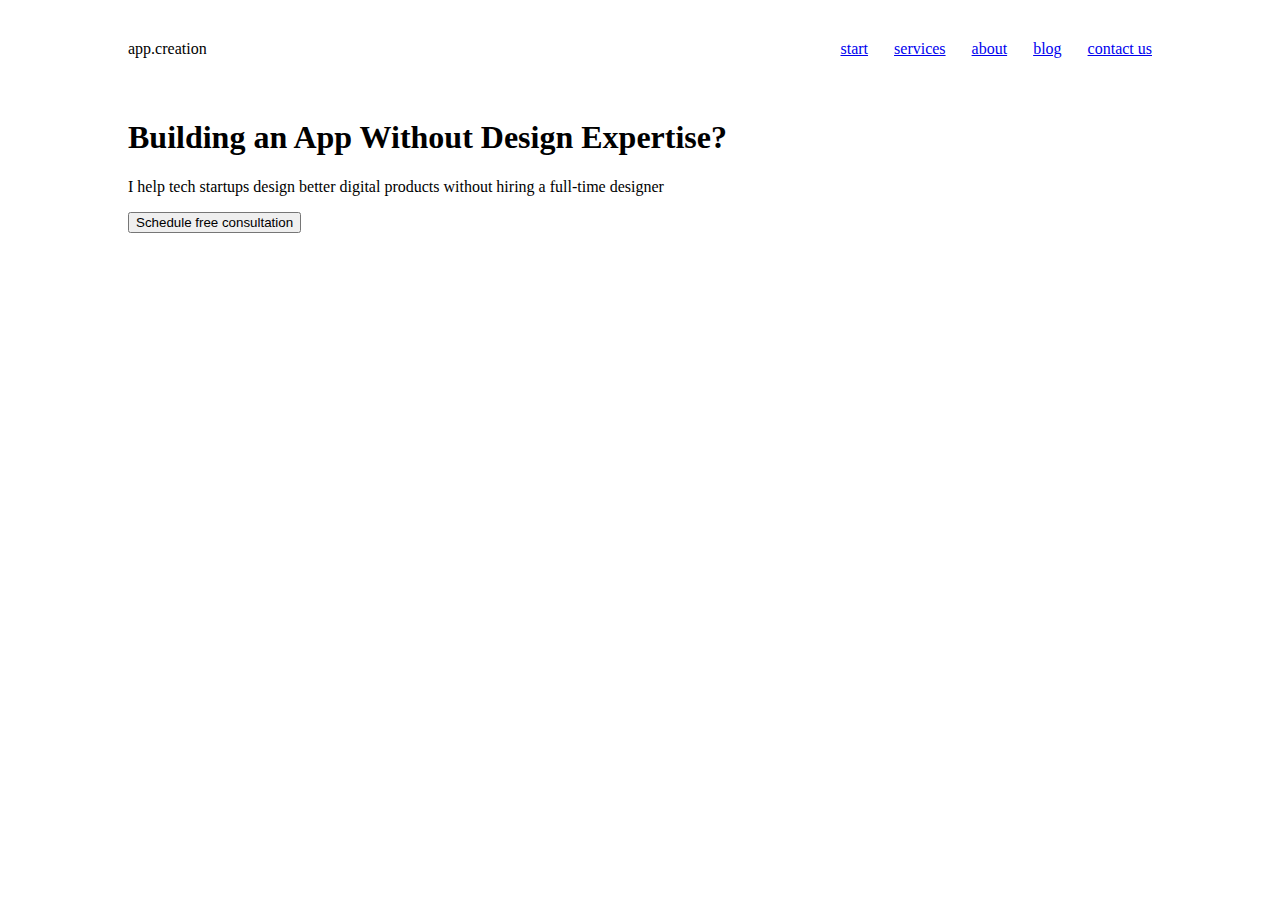
==== index.html @ 87cbea93 "style of the site" ====
<!DOCTYPE html>
<html>
  <head>
    <meta charset="utf-8">
    <title>My first site</title>
    <link rel="stylesheet" href="styles.css">
    <link rel="stylesheet" href="fonts.css">
    <link href="https://fonts.googleapis.com/css2?family=Roboto&display=swap" rel="stylesheet">
  <body>
    <div class="wrapper">
    <header class="header">
      <div class="logo">app.creation</div>
      <nav class="menu">
        <a class="menu__item" href="#">start</a>
        <a class="menu__item" href="#">services</a>
        <a class="menu__item" href="#">about</a>
        <a class="menu__item" href="#">blog</a>
        <a class="menu__item" href="#">contact us</a>
      </nav>
    </header>
    <section class="main-section">
      <main class="main-content">
        <h1 class="main-content__title">Building an App Without Design Expertise?</h1>
        <p  class="main-content__subtitle">I help tech startups design better digital products without hiring a full-time designer</p>
        <button class="main-content__button" type="button" name="button">Schedule free consultation</button>
      </main>
      <div class="image-content">
        <img class="image-content__image" src="" alt="">
      </div>
    </section>
  </div>
  </body>
</html>
---- styles.css ----
.title {
  font-family: 'Roboto', sans-serif;
}
.menu__item {
  padding: 0 13px;
}
.wrapper {
  margin: auto;
  width: 80%;
}
.logo, .menu {
  display: inline-block;
}
.logo {
  margin-right: 50%
}
.header {
  display: flex;
  justify-content: space-between;
}
.logo {
  padding: 40px 0;
}
.menu {
  display: flex;
  align-items: center;
}
body {
  margin: 0;
}
.menu__item:last-child {
  padding-right: 0;
}
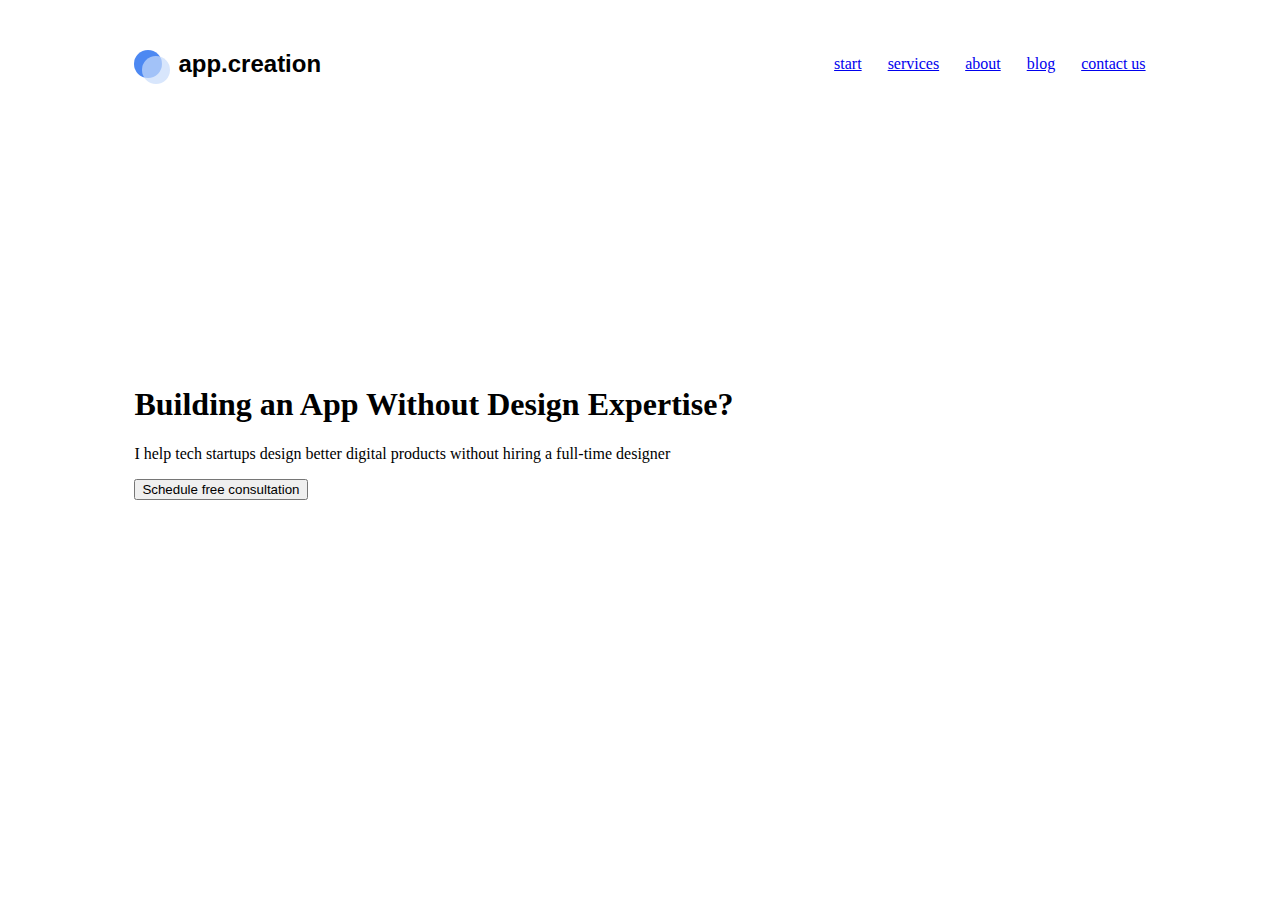
==== commit b8ba8b78: "creating a logo" ====
--- a/index.html
+++ b/index.html
@@ -9,7 +9,11 @@
   <body>
     <div class="wrapper">
     <header class="header">
-      <div class="logo">app.creation</div>
+      <div class="logo">
+        <div class="logo__circle logo__circle_color_dark-blue"></div>
+        <div class="logo__circle logo__circle_color_blue"></div>
+        app.creation
+      </div>
       <nav class="menu">
         <a class="menu__item" href="#">start</a>
         <a class="menu__item" href="#">services</a>
--- a/styles.css
+++ b/styles.css
@@ -1,33 +1,62 @@
 .title {
   font-family: 'Roboto', sans-serif;
+}
+.body {
+  margin: 0;
+}
+.header {
+  display: flex;
+
+  justify-content: space-between;
+}
+.wrapper {
+  margin: auto;
+
+  width: 80%;
+}
+.logo,.menu {
+  Display: inline-block;
 }
 .menu__item {
   padding: 0 13px;
 }
-.wrapper {
+. "wrapper"{
   margin: auto;
+
   width: 80%;
 }
-.logo, .menu {
-  display: inline-block;
+.logo {
+  position: relative;
+  padding: 40px 0;
+  padding-left: 44px;
+  font: bold 24px/31px pt_serif, arial, helvetica, sans-serif;
 }
-.logo {
-  margin-right: 50%
+.logo__circle {
+  position: absolute;
+  left: 0;
+  top: 50%;
+  transform: translateY(-50%);
+  width: 28px;
+  height: 28px;
+  border-radius: 50%;
+  opacity: .7;
 }
-.header {
-  display: flex;
-  justify-content: space-between;
+.logo__circle_color_blue {
+  left: 8px;
+  top: 56%;
+  background: #C8DBFB;
 }
-.logo {
-  padding: 40px 0;
+.logo__circle_color_dark-blue {
+  background: #0056EC;
 }
 .menu {
   display: flex;
+
   align-items: center;
-}
-body {
-  margin: 0;
 }
 .menu__item:last-child {
   padding-right: 0;
 }
+.main-content__title {
+  padding-top: 246px;
+}
--- a/fonts.css
+++ b/fonts.css
@@ -0,0 +1,44 @@
+/*! Generated by Font Squirrel (https://www.fontsquirrel.com) on October 28, 2020 */
+
+
+
+@font-face {
+    font-family: 'pt_serifbold';
+    src: url('fonts/ptserif-bold-webfont.woff') format('woff');
+    font-weight: normal;
+    font-style: normal;
+
+}
+
+
+
+
+@font-face {
+    font-family: 'pt_serifbold_italic';
+    src: url('fonts/ptserif-bolditalic-webfont.woff') format('woff');
+    font-weight: normal;
+    font-style: normal;
+
+}
+
+
+
+
+@font-face {
+    font-family: 'pt_serifitalic';
+    src: url('fonts/ptserif-italic-webfont.woff') format('woff');
+    font-weight: normal;
+    font-style: normal;
+
+}
+
+
+
+
+@font-face {
+    font-family: 'pt_serif';
+    src: url('fonts/ptserif-regular-webfont.woff') format('woff');
+    font-weight: normal;
+    font-style: normal;
+
+}
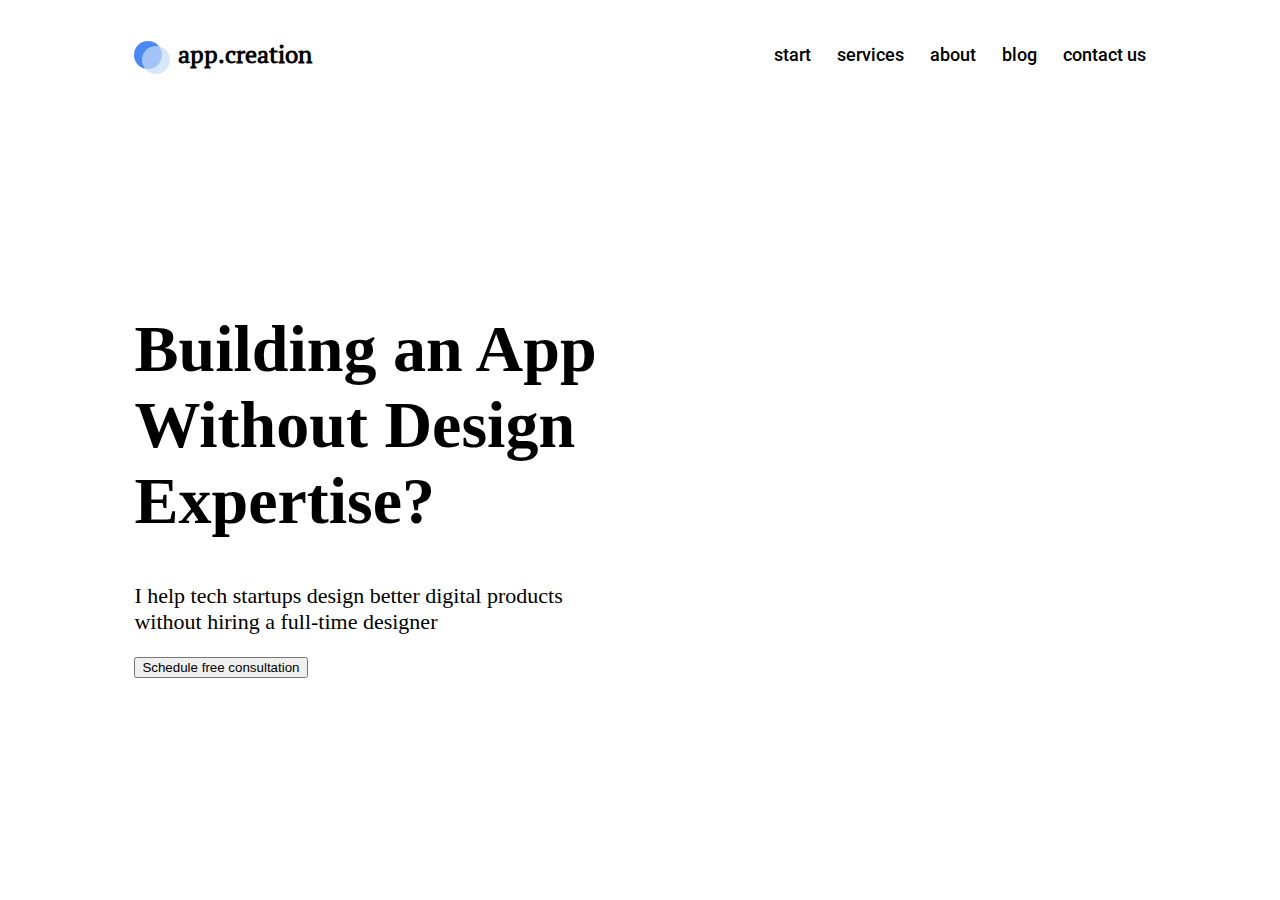
==== commit a5799192: "numb 11" ====
--- a/index.html
+++ b/index.html
@@ -16,7 +16,7 @@
       </div>
       <nav class="menu">
         <a class="menu__item" href="#">start</a>
-        <a class="menu__item" href="#">services</a>
+        <a class="menu__item menu__item_active" href="#">services</a>
         <a class="menu__item" href="#">about</a>
         <a class="menu__item" href="#">blog</a>
         <a class="menu__item" href="#">contact us</a>
--- a/styles.css
+++ b/styles.css
@@ -18,19 +18,28 @@
   Display: inline-block;
 }
 .menu__item {
-  padding: 0 13px;
+  position: relative;
+  font: 500 18px/21px 'Roboto', sans-serif, arial, helvetica;
+  margin-right: 26px;
+  color: #000;
+  text-decoration: none;
 }
-. "wrapper"{
-  margin: auto;
-
-  width: 80%;
+.menu__item_active::after {
+  position: absolute;
+  display: block;
+  content: ";
+  left: 0;
+  width: 100%;
+  height: 3px;
+  background: #0056ec;
 }
 .logo {
   position: relative;
-  padding: 40px 0;
+  padding: 31px 0;
   padding-left: 44px;
-  font: bold 24px/31px pt_serif, arial, helvetica, sans-serif;
+  font: bold 24px/31px 'pt_serif', arial, helvetica, sans-serif;
 }
+
 .logo__circle {
   position: absolute;
   left: 0;
@@ -39,15 +48,17 @@
   width: 28px;
   height: 28px;
   border-radius: 50%;
-  opacity: .7;
+  opacity: 0.7;
 }
+
 .logo__circle_color_blue {
   left: 8px;
   top: 56%;
-  background: #C8DBFB;
+  background: #c8dbfb;
 }
+
 .logo__circle_color_dark-blue {
-  background: #0056EC;
+  background: #0056ec;
 }
 .menu {
   display: flex;
@@ -55,8 +66,17 @@
   align-items: center;
 }
 .menu__item:last-child {
-  padding-right: 0;
+  margin-right: 0;
 }
 .main-content__title {
-  padding-top: 246px;
+  padding-top: 166px;
+  font-size: 66px;
+  font-family: 'pt_serifbold';
+  width: calc(2em * 5);
 }
+.main-content__subtitle {
+  font-size: 22px;
+  line-height: 26px;
+  width: 455px;
+  left: calc(50% - 455px/2 - 537.5px);
+}
--- a/fonts.css
+++ b/fonts.css
@@ -1,44 +1,28 @@
 /*! Generated by Font Squirrel (https://www.fontsquirrel.com) on October 28, 2020 */
-
-
+@font-face {
+  font-family: 'pt_serifbold';
+  src: url('fonts/ptserif-bold-webfont.woff') format('woff');
+  font-weight: normal;
+  font-style: normal;
+}
 
 @font-face {
-    font-family: 'pt_serifbold';
-    src: url('fonts/ptserif-bold-webfont.woff') format('woff');
-    font-weight: normal;
-    font-style: normal;
-
+  font-family: 'pt_serifbold_italic';
+  src: url('fonts/ptserif-bolditalic-webfont.woff') format('woff');
+  font-weight: normal;
+  font-style: normal;
 }
 
-
-
+@font-face {
+  font-family: 'pt_serifitalic';
+  src: url('fonts/ptserif-italic-webfont.woff') format('woff');
+  font-weight: normal;
+  font-style: normal;
+}
 
 @font-face {
-    font-family: 'pt_serifbold_italic';
-    src: url('fonts/ptserif-bolditalic-webfont.woff') format('woff');
-    font-weight: normal;
-    font-style: normal;
-
+  font-family: 'pt_serif';
+  src: url('fonts/ptserif-regular-webfont.woff') format('woff');
+  font-weight: normal;
+  font-style: normal;
 }
-
-
-
-
-@font-face {
-    font-family: 'pt_serifitalic';
-    src: url('fonts/ptserif-italic-webfont.woff') format('woff');
-    font-weight: normal;
-    font-style: normal;
-
-}
-
-
-
-
-@font-face {
-    font-family: 'pt_serif';
-    src: url('fonts/ptserif-regular-webfont.woff') format('woff');
-    font-weight: normal;
-    font-style: normal;
-
-}
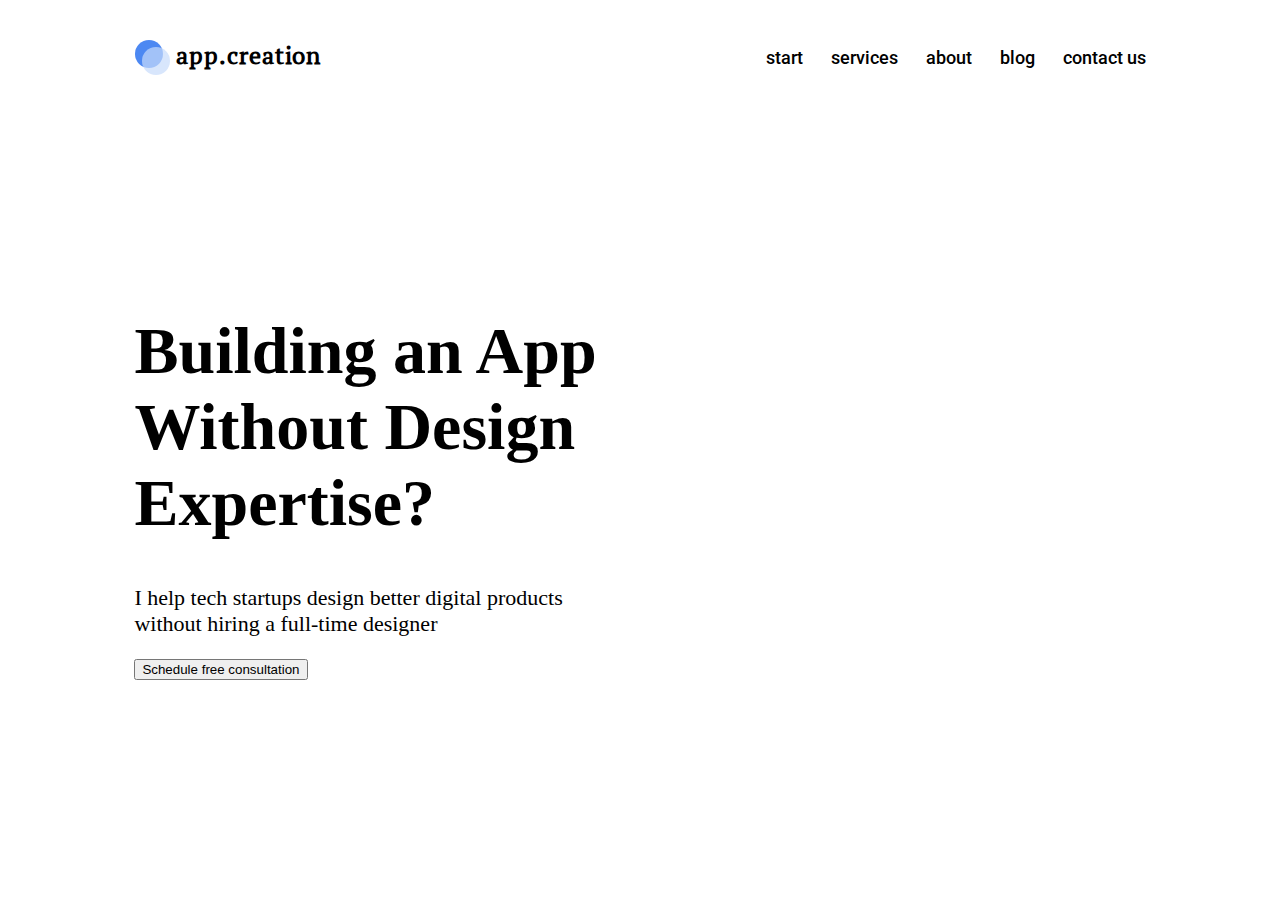
==== commit 82aa170c: "menu numb 1" ====
--- a/index.html
+++ b/index.html
@@ -16,7 +16,7 @@
       </div>
       <nav class="menu">
         <a class="menu__item" href="#">start</a>
-        <a class="menu__item menu__item_active" href="#">services</a>
+        <a class="menu__item" href="#">services</a>
         <a class="menu__item" href="#">about</a>
         <a class="menu__item" href="#">blog</a>
         <a class="menu__item" href="#">contact us</a>
--- a/styles.css
+++ b/styles.css
@@ -20,30 +20,36 @@
 .menu__item {
   position: relative;
   font: 500 18px/21px 'Roboto', sans-serif, arial, helvetica;
-  margin-right: 26px;
+  margin-right: 28px;
   color: #000;
   text-decoration: none;
+  transition: opacity .5s;
+  top: 2px;
 }
-.menu__item_active::after {
+
+.menu__item:after {
   position: absolute;
   display: block;
-  content: ";
+  content: "";
   left: 0;
   width: 100%;
   height: 3px;
   background: #0056ec;
+  opacity: 0;
+  transition: opacity .5s;
 }
 .logo {
   position: relative;
-  padding: 31px 0;
-  padding-left: 44px;
-  font: bold 24px/31px 'pt_serif', arial, helvetica, sans-serif;
+  padding: 32px 0;
+  padding-left: 42px;
+  font: 700 24px/31px 'pt_serif', arial, helvetica, sans-serif;
+  letter-spacing: 0.9px;
 }
 
 .logo__circle {
   position: absolute;
-  left: 0;
-  top: 50%;
+  left: 1px;
+  top: 48%;
   transform: translateY(-50%);
   width: 28px;
   height: 28px;
@@ -68,15 +74,22 @@
 .menu__item:last-child {
   margin-right: 0;
 }
+.menu__item:hover {
+  opacity: 0.5;
+}
+.menu__item:hover:after,.menu__item_active:after {
+  opacity: 1;
+  width: 100%;
+}
 .main-content__title {
   padding-top: 166px;
   font-size: 66px;
-  font-family: 'pt_serifbold';
   width: calc(2em * 5);
 }
+
 .main-content__subtitle {
   font-size: 22px;
   line-height: 26px;
   width: 455px;
-  left: calc(50% - 455px/2 - 537.5px);
+  left: calc(50% - 455px / 2 - 537.5px);
 }
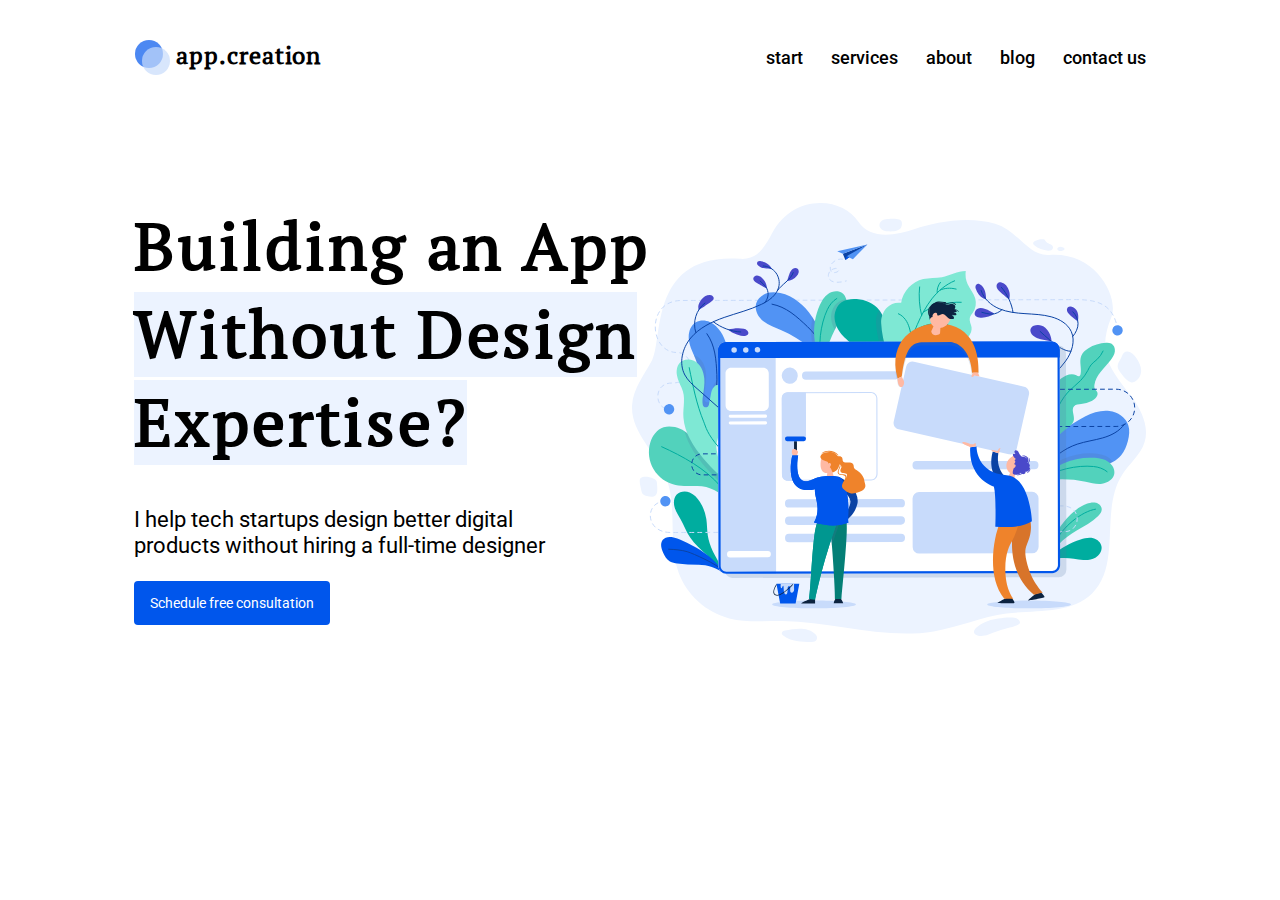
==== commit ba26b4b7: "main content" ====
--- a/index.html
+++ b/index.html
@@ -22,16 +22,17 @@
         <a class="menu__item" href="#">contact us</a>
       </nav>
     </header>
-    <section class="main-section">
-      <main class="main-content">
-        <h1 class="main-content__title">Building an App Without Design Expertise?</h1>
-        <p  class="main-content__subtitle">I help tech startups design better digital products without hiring a full-time designer</p>
-        <button class="main-content__button" type="button" name="button">Schedule free consultation</button>
-      </main>
+    <section class="main">
+        <h1 class="main__title">Building an App
+          <span class="main__title-text_highlight">Without Design Expertise?
+          </span>
+        </h1>
+        <p  class="main__subtitle">I help tech startups design better digital products without hiring a full-time designer</p>
+        <a class="main__button" href="#">Schedule free consultation</a>
+    </section>
       <div class="image-content">
         <img class="image-content__image" src="" alt="">
       </div>
-    </section>
   </div>
   </body>
 </html>
--- a/styles.css
+++ b/styles.css
@@ -6,7 +6,7 @@
 }
 .header {
   display: flex;
-
+  margin-bottom: 100px;
   justify-content: space-between;
 }
 .wrapper {
@@ -23,11 +23,11 @@
   margin-right: 28px;
   color: #000;
   text-decoration: none;
-  transition: opacity .5s;
+  transition: opacity 0.5s;
   top: 2px;
 }
 
-.menu__item:after {
+.menu__item::after {
   position: absolute;
   display: block;
   content: "";
@@ -36,7 +36,7 @@
   height: 3px;
   background: #0056ec;
   opacity: 0;
-  transition: opacity .5s;
+  transition: opacity 0.5s;
 }
 .logo {
   position: relative;
@@ -74,22 +74,55 @@
 .menu__item:last-child {
   margin-right: 0;
 }
+
 .menu__item:hover {
   opacity: 0.5;
 }
-.menu__item:hover:after,.menu__item_active:after {
+
+.menu__item:hover::after,
+.menu__item_active::after {
   opacity: 1;
   width: 100%;
 }
-.main-content__title {
-  padding-top: 166px;
+.main__title {
+  margin: 0 0 40px 0;
+  font: 700 85px/66px 'pt_serif', arial, helvetica, sans-serif;
   font-size: 66px;
   width: calc(2em * 5);
+  top: 318px;
+  align-items: center;
+  line-height: 88px;
+  letter-spacing: 2.9px;
 }
 
-.main-content__subtitle {
+.main__subtitle {
+  margin-top: 0 0 41px 0;
+  font: 18px/21px 'Roboto', sans-serif, arial, helvetica;
   font-size: 22px;
   line-height: 26px;
   width: 455px;
-  left: calc(50% - 455px / 2 - 537.5px);
+  color: 000;
+  height: 52px;
 }
+.main {
+  padding: 0 63% 100px 0;
+  background: top right no-repeat url(img/img.svg);
+}
+
+.main__button {
+  display: inline-block;
+  padding: 14px 16px;
+  background: #0056EC;
+  font: 14px/16px 'Roboto', sans-serif, arial, helvetica;
+  text-decoration: none;
+  color: #fff;
+  border-radius: 4px;
+  transition: opacity 0.5s;
+}
+.main__button:hover {
+  opacity: 0.5;
+}
+
+.main__title-text_highlight {
+  background: #ecf3ff;
+}
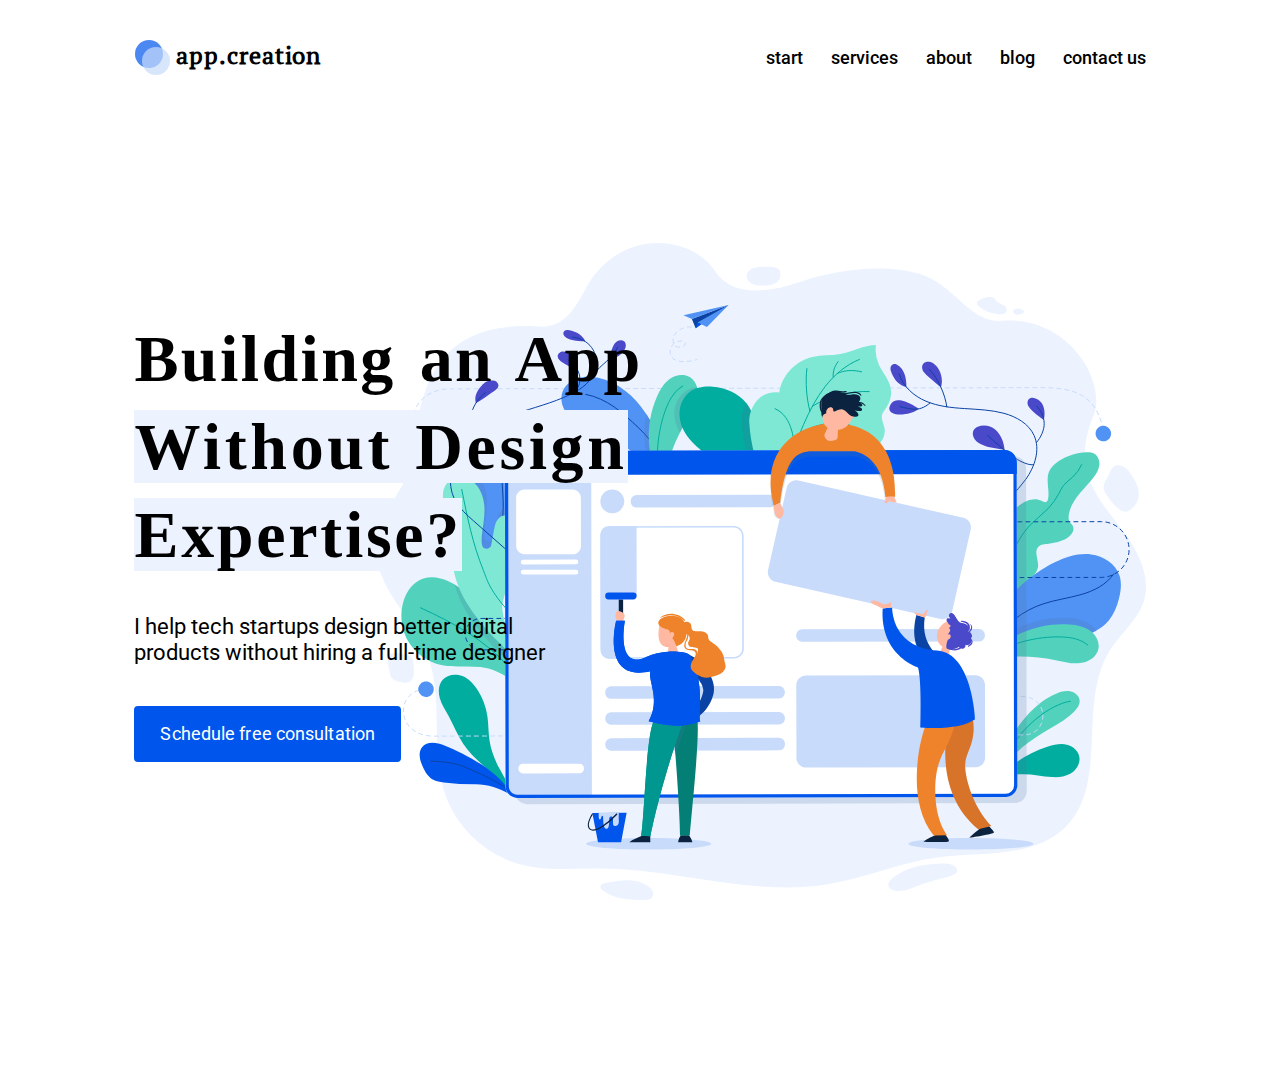
==== commit 76d94c2e: "numb 99" ====
--- a/index.html
+++ b/index.html
@@ -24,8 +24,8 @@
     </header>
     <section class="main">
         <h1 class="main__title">Building an App
-          <span class="main__title-text_highlight">Without Design Expertise?
-          </span>
+          <span class="main__title-text_highlight">Without Design</span>
+          <span class="main__title-text_highlight1">Expertise?</span>
         </h1>
         <p  class="main__subtitle">I help tech startups design better digital products without hiring a full-time designer</p>
         <a class="main__button" href="#">Schedule free consultation</a>
--- a/styles.css
+++ b/styles.css
@@ -6,7 +6,7 @@
 }
 .header {
   display: flex;
-  margin-bottom: 100px;
+  margin-bottom: 140px;
   justify-content: space-between;
 }
 .wrapper {
@@ -84,45 +84,58 @@
   opacity: 1;
   width: 100%;
 }
+
 .main__title {
-  margin: 0 0 40px 0;
-  font: 700 85px/66px 'pt_serif', arial, helvetica, sans-serif;
+  letter-spacing: 2.4px;
+  word-spacing: 5px;
+  margin: 0 0 35px 0;
+  padding-top: 72px;
+  font: 1070 85px/66px 'pt_serif', arial, helvetica, sans-serif;
   font-size: 66px;
   width: calc(2em * 5);
-  top: 318px;
   align-items: center;
   line-height: 88px;
-  letter-spacing: 2.9px;
 }
 
 .main__subtitle {
-  margin-top: 0 0 41px 0;
-  font: 18px/21px 'Roboto', sans-serif, arial, helvetica;
+  margin: 0 0 40px 0;
+  font: 18px/26px 'Roboto', sans-serif, arial, helvetica;
   font-size: 22px;
   line-height: 26px;
-  width: 455px;
-  color: 000;
+  width: 425px;
+  color: #000;
   height: 52px;
 }
+
 .main {
-  padding: 0 63% 100px 0;
+  padding: 0 63% 300px 0;
   background: top right no-repeat url(img/img.svg);
 }
 
 .main__button {
+  letter-spacing: 0.1px;
   display: inline-block;
-  padding: 14px 16px;
-  background: #0056EC;
-  font: 14px/16px 'Roboto', sans-serif, arial, helvetica;
+  padding: 9px 26px;
+  background: #0056ec;
+  font: 34px/38px 'Roboto', sans-serif, arial, helvetica;
   text-decoration: none;
   color: #fff;
   border-radius: 4px;
   transition: opacity 0.5s;
+  font-size: 18px;
 }
+
 .main__button:hover {
   opacity: 0.5;
 }
 
 .main__title-text_highlight {
   background: #ecf3ff;
+  letter-spacing: 3.6px;
+  word-spacing: 2px;
 }
+
+.main__title-text_highlight1 {
+  background: #ecf3ff;
+  letter-spacing: 2.7px;
+}
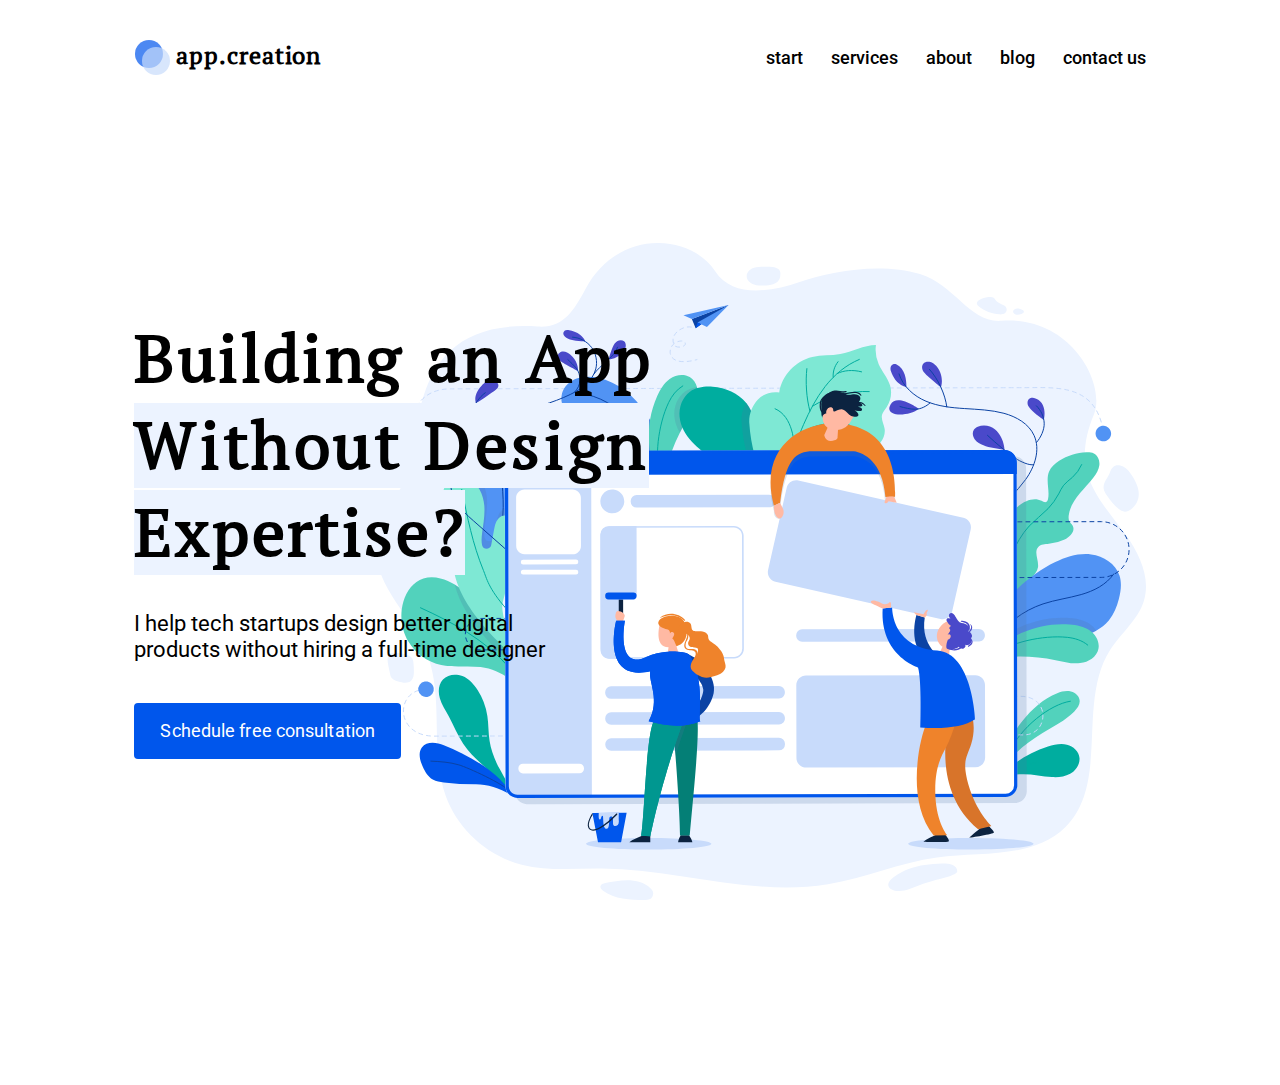
==== commit 4c7b704b: "nimb 1" ====
--- a/index.html
+++ b/index.html
@@ -5,7 +5,7 @@
     <title>My first site</title>
     <link rel="stylesheet" href="styles.css">
     <link rel="stylesheet" href="fonts.css">
-    <link href="https://fonts.googleapis.com/css2?family=Roboto&display=swap" rel="stylesheet">
+    <link href="https://fonts.googleapis.com/css2?family=Roboto:wght@500&display=swap" rel="stylesheet">
   <body>
     <div class="wrapper">
     <header class="header">
--- a/styles.css
+++ b/styles.css
@@ -90,11 +90,11 @@
   word-spacing: 5px;
   margin: 0 0 35px 0;
   padding-top: 72px;
-  font: 1070 85px/66px 'pt_serif', arial, helvetica, sans-serif;
+  font-family: 'pt_serif', arial, helvetica, sans-serif;
   font-size: 66px;
   width: calc(2em * 5);
   align-items: center;
-  line-height: 88px;
+  line-height: 87px;
 }
 
 .main__subtitle {
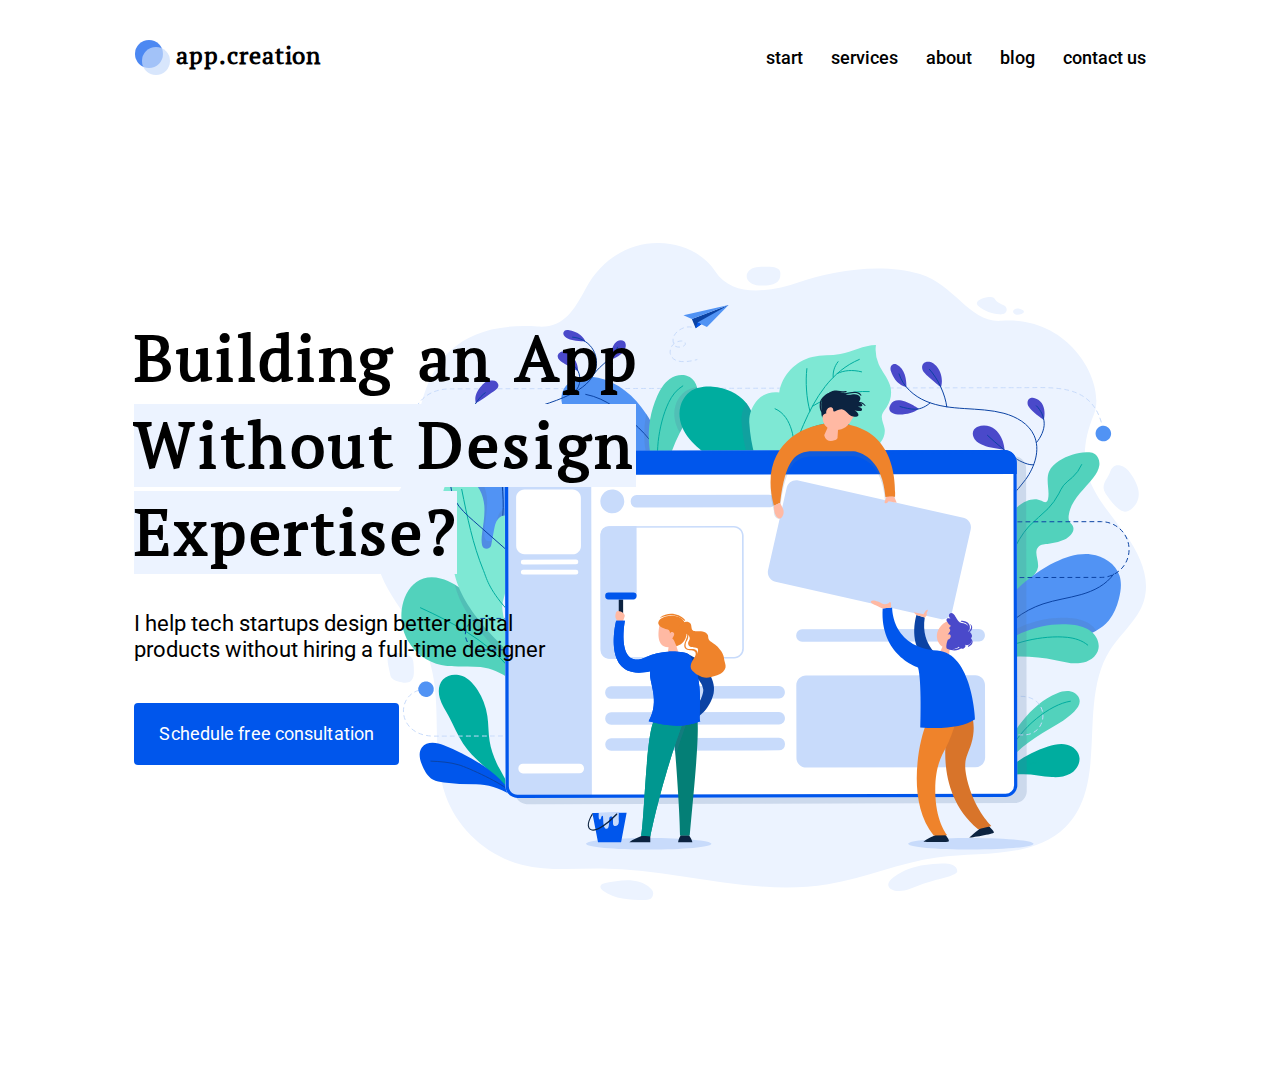
==== commit 9fb4c09b: "script JS" ====
--- a/index.html
+++ b/index.html
@@ -6,13 +6,14 @@
     <link rel="stylesheet" href="styles.css">
     <link rel="stylesheet" href="fonts.css">
     <link href="https://fonts.googleapis.com/css2?family=Roboto:wght@500&display=swap" rel="stylesheet">
+    <meta name="viewport" content="width=device-width, initial-scale=1">
   <body>
     <div class="wrapper">
     <header class="header">
       <div class="logo">
         <div class="logo__circle logo__circle_color_dark-blue"></div>
         <div class="logo__circle logo__circle_color_blue"></div>
-        app.creation
+        <div class="hidden-text">app.creation</div>
       </div>
       <nav class="menu">
         <a class="menu__item" href="#">start</a>
@@ -27,12 +28,13 @@
           <span class="main__title-text_highlight">Without Design</span>
           <span class="main__title-text_highlight1">Expertise?</span>
         </h1>
-        <p  class="main__subtitle">I help tech startups design better digital products without hiring a full-time designer</p>
+        <p  class="main__subtitle">I help tech startups design better digital products without hiring a&nbsp;full-time designer</p>
         <a class="main__button" href="#">Schedule free consultation</a>
     </section>
       <div class="image-content">
         <img class="image-content__image" src="" alt="">
       </div>
   </div>
+  <script type="text/javascript" src="./script.js"></script>
   </body>
 </html>
--- a/styles.css
+++ b/styles.css
@@ -91,7 +91,7 @@
   margin: 0 0 35px 0;
   padding-top: 72px;
   font-family: 'pt_serif', arial, helvetica, sans-serif;
-  font-size: 66px;
+  font-size: 64px;
   width: calc(2em * 5);
   align-items: center;
   line-height: 87px;
@@ -100,10 +100,9 @@
 .main__subtitle {
   margin: 0 0 40px 0;
   font: 18px/26px 'Roboto', sans-serif, arial, helvetica;
-  font-size: 22px;
+  font-size: 21.6px;
   line-height: 26px;
   width: 425px;
-  color: #000;
   height: 52px;
 }
 
@@ -115,7 +114,7 @@
 .main__button {
   letter-spacing: 0.1px;
   display: inline-block;
-  padding: 9px 26px;
+  padding: 12px 25px;
   background: #0056ec;
   font: 34px/38px 'Roboto', sans-serif, arial, helvetica;
   text-decoration: none;
@@ -139,3 +138,55 @@
   background: #ecf3ff;
   letter-spacing: 2.7px;
 }
+
+@media(max-width:768px){
+  .menu{
+    display: none;
+ }
+
+ .logo__circle {
+   position: absolute;
+   left: -20px;
+   top: 48%;
+   transform: translateY(-50%);
+   width: 28px;
+   height: 28px;
+   border-radius: 50%;
+   opacity: 0.7;
+ }
+
+ .logo__circle_color_blue {
+   left: -12px;
+   top: 59%;
+   background: #c8dbfb;
+ }
+
+  .header{
+    margin-bottom: 28px;
+ }
+
+.hidden-text {
+  display: none;
+}
+
+.main{
+    padding: 74% 0 0;
+    background-size: 94%;
+    background-position: top center;
+  }
+
+  .main__title {
+    margin-bottom: 44px;
+    font: bold 30px/39px 'pt_serif', arial, helvetica, sans-serif;
+  }
+
+
+.main__subtitle {
+  margin-bottom: 25px;
+  font: 500 16px/19px 'Roboto', sans-serif, arial, helvetica;
+}
+
+.main__button {
+  font: 500 14px/16px 'Roboto', sans-serif, arial, helvetica;
+}
+}
